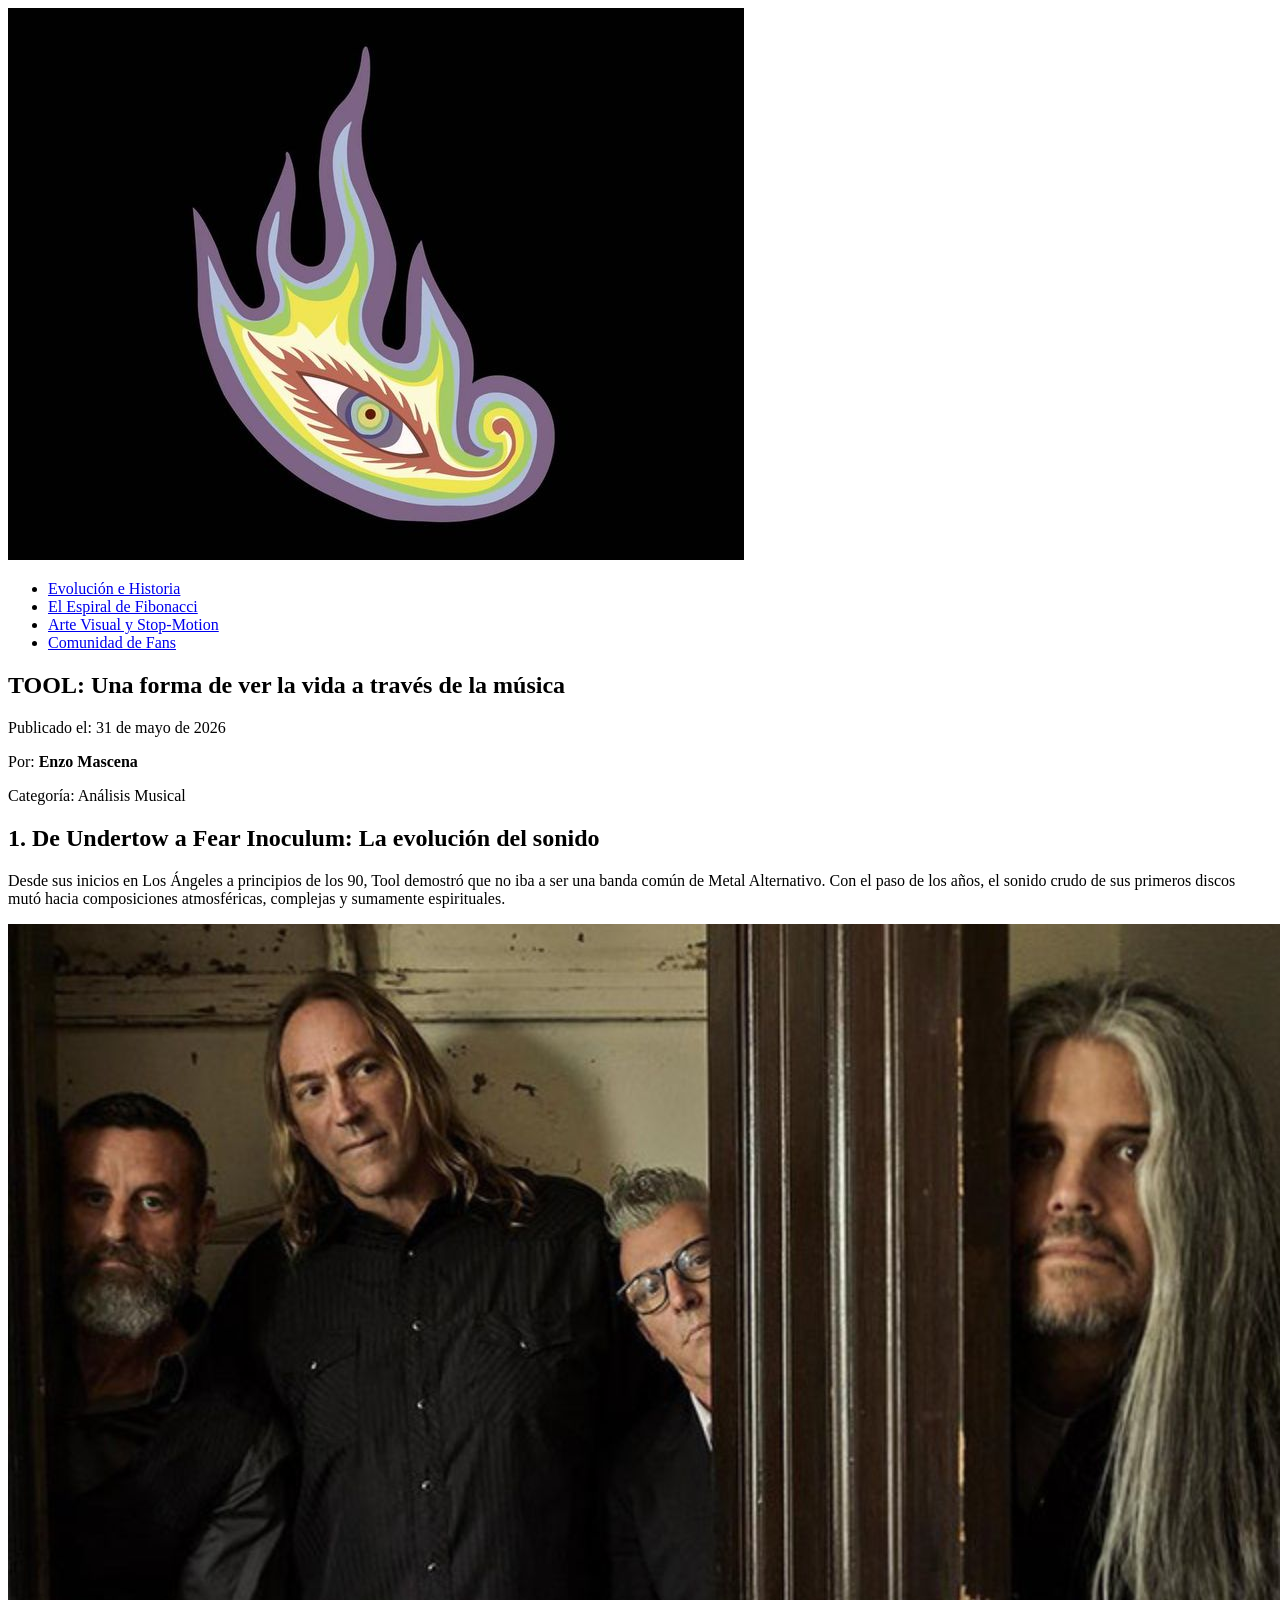
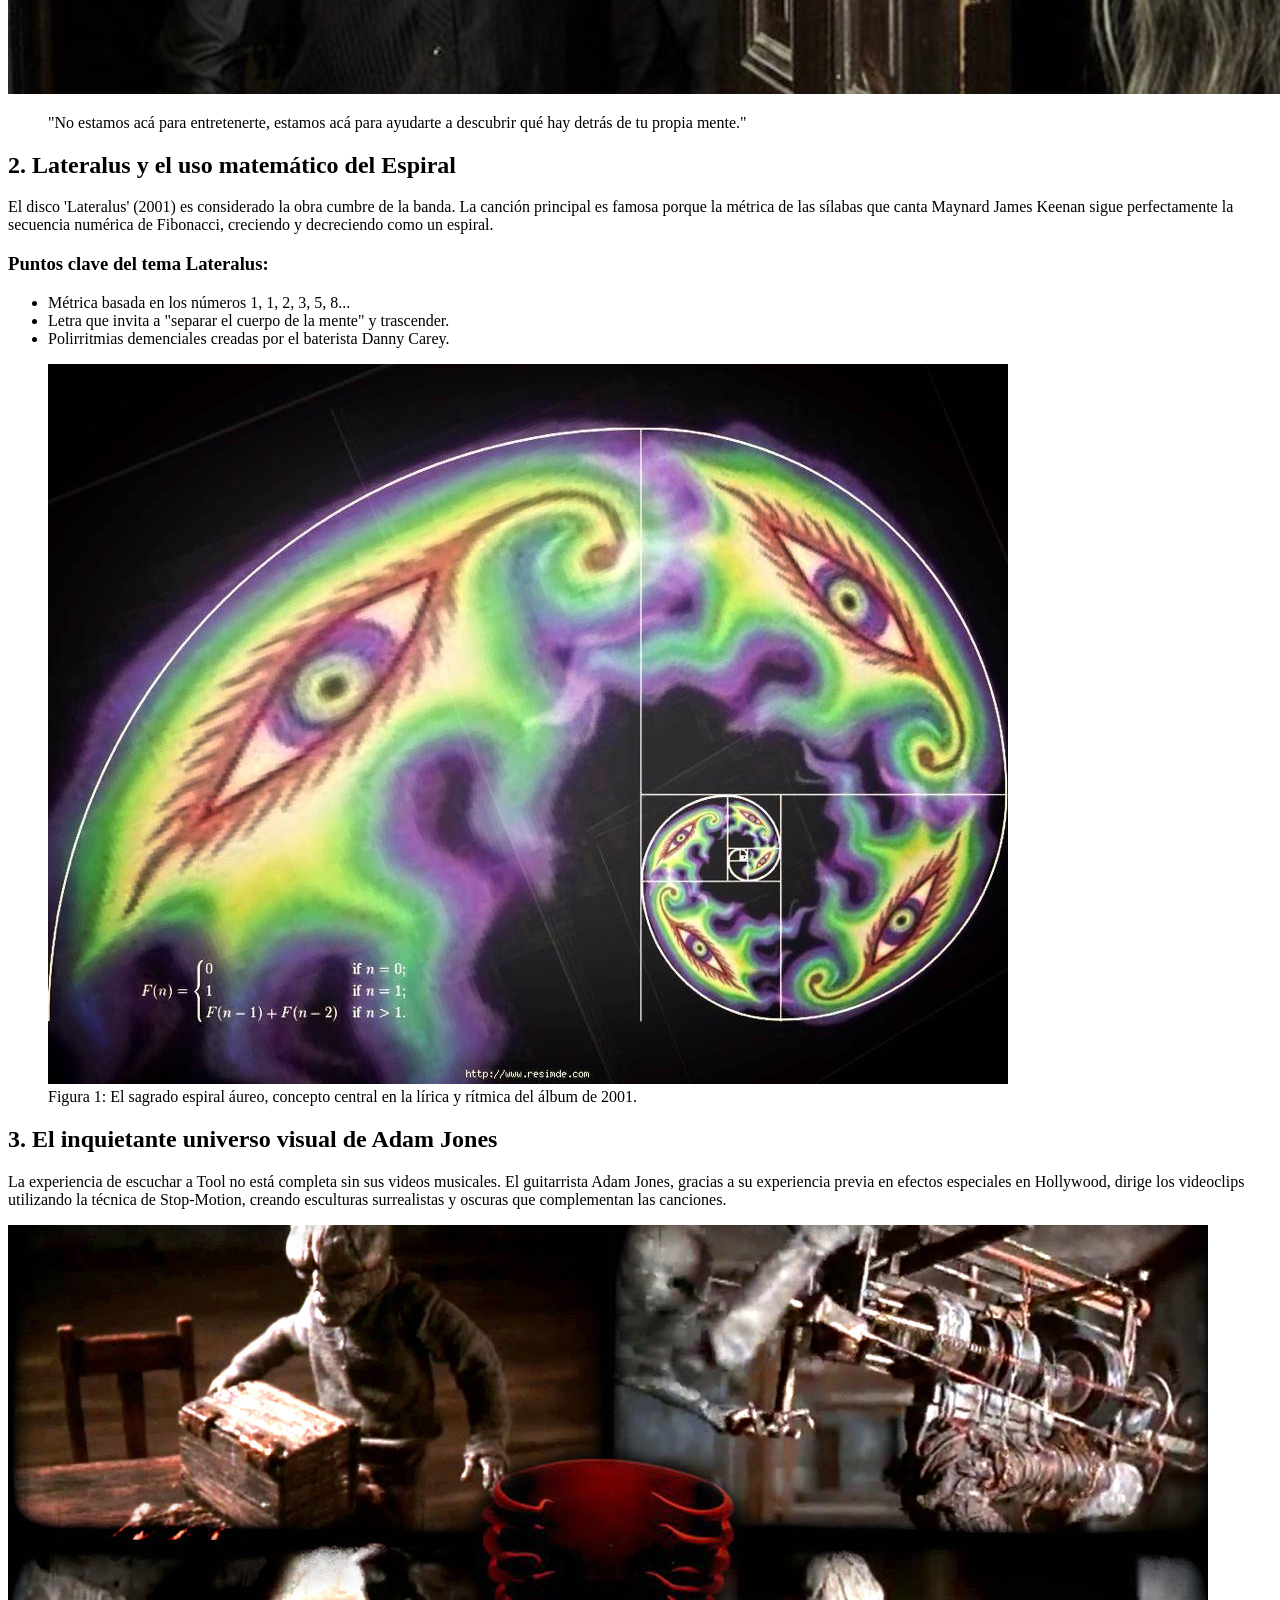
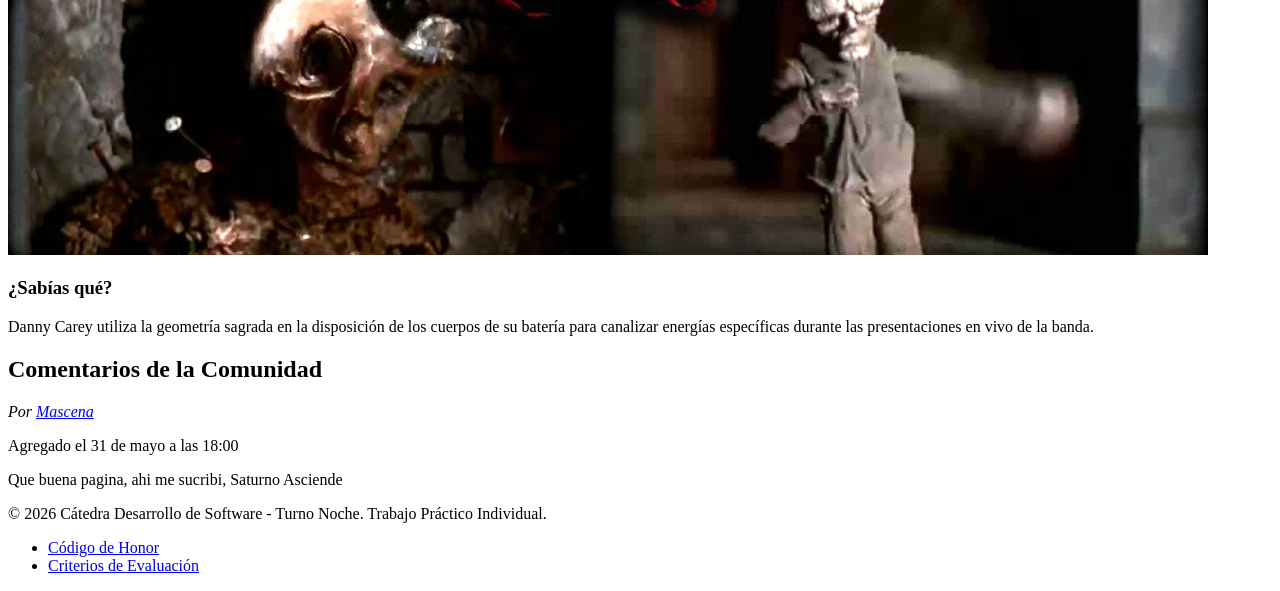
==== modulo-01_html-css/ejercicio-01_estructura-semantica/solucion/index.html @ 7d28214e "feat: Complete todo ejercicio-01_estructura-semantica" ====
<!DOCTYPE html>
<html lang="es">
<head>
    <meta charset="UTF-8">
    <meta name="viewport" content="width=device-width, initial-scale=1.0">
    <title>TOOL: Aguante Tool wacho</title>
    <meta name="description" content="Un recorrido profundo por la discografía de Tool, el simbolismo del espiral de Fibonacci en Lateralus y el impacto visual de su obra.">

    <meta property="og:title" content="TOOL: Filosofía y Metal Progresivo">
    <meta property="og:description" content="Análisis de la evolución musical y artística de la banda Tool.">
    <meta property="og:image" content="images/lateralus-eye.jpg">
    <link rel="icon" type="image/png" href="images/android-chrome-512x512.png">
</head>
<body>

    <header>
        <div class="logo">
            <a href="index.html">
                <img src="images/lateralus-eye.jpg" alt="Logo de Tool: Ojo de la era Lateralus">
            </a>
        </div>
        <nav>
            <ul>
                <li><a href="#historia">Evolución e Historia</a></li>
                <li><a href="#lateralus">El Espiral de Fibonacci</a></li>
                <li><a href="#arte-visual">Arte Visual y Stop-Motion</a></li>
                <li><a href="#comunidad">Comunidad de Fans</a></li>
            </ul>
        </nav>
    </header>

    <main>
        
        <article>
            
            <header>
                <h1>TOOL: Una forma de ver la vida a través de la música</h1>
                <p>Publicado el: <time datetime="2026-05-31">31 de mayo de 2026</time></p>
                <p>Por: <strong>Enzo Mascena</strong></p>
                <p>Categoría: Análisis Musical</p>
            </header>

            <section id="historia">
                <h2>1. De Undertow a Fear Inoculum: La evolución del sonido</h2>
                <p>Desde sus inicios en Los Ángeles a principios de los 90, Tool demostró que no iba a ser una banda común de Metal Alternativo. Con el paso de los años, el sonido crudo de sus primeros discos mutó hacia composiciones atmosféricas, complejas y sumamente espirituales.</p>
                
                <img src="images/tool-banda.jpg" alt="Los cuatro integrantes de Tool en el escenario rodeados de luces visuales psicodélicas">
                
                <blockquote cite="https://www.rollingstone.com">
                    <p>"No estamos acá para entretenerte, estamos acá para ayudarte a descubrir qué hay detrás de tu propia mente."</p>
                </blockquote>
            </section>

            <section id="lateralus">
                <h2>2. Lateralus y el uso matemático del Espiral</h2>
                <p>El disco 'Lateralus' (2001) es considerado la obra cumbre de la banda. La canción principal es famosa porque la métrica de las sílabas que canta Maynard James Keenan sigue perfectamente la secuencia numérica de Fibonacci, creciendo y decreciendo como un espiral.</p>
                
                <h3>Puntos clave del tema Lateralus:</h3>
                <ul>
                    <li>Métrica basada en los números 1, 1, 2, 3, 5, 8...</li>
                    <li>Letra que invita a "separar el cuerpo de la mente" y trascender.</li>
                    <li>Polirritmias demenciales creadas por el baterista Danny Carey.</li>
                </ul>

                <figure>
                    <img src="images/fibonacci-lateralus.jpg" alt="Gráfico del espiral de Fibonacci entrelazado con el arte anatómico del disco Lateralus">
                    <figcaption>Figura 1: El sagrado espiral áureo, concepto central en la lírica y rítmica del álbum de 2001.</figcaption>
                </figure>
            </section>

            <section id="arte-visual">
                <h2>3. El inquietante universo visual de Adam Jones</h2>
                <p>La experiencia de escuchar a Tool no está completa sin sus videos musicales. El guitarrista Adam Jones, gracias a su experiencia previa en efectos especiales en Hollywood, dirige los videoclips utilizando la técnica de Stop-Motion, creando esculturas surrealistas y oscuras que complementan las canciones.</p>
                <img src="images/tool-arte.jpg" alt="Obra visual interactiva y arte conceptual de la banda Tool">
            </section>

            <aside>
                <h3>¿Sabías qué?</h3>
                <p>Danny Carey utiliza la geometría sagrada en la disposición de los cuerpos de su batería para canalizar energías específicas durante las presentaciones en vivo de la banda.</p>
            </aside>

            <section id="comentarios">
                <h2>Comentarios de la Comunidad</h2>
                
                <article>
                    <header>
                        <address>Por <a href="enzomariomascena@gmail.com">Mascena</a></address>
                        <p>Agregado el <time datetime="2026-05-31T18:00">31 de mayo a las 18:00</time></p>
                    </header>
                    <p>Que buena pagina, ahi me sucribi, Saturno Asciende</p>
                </article>
            </section>

        </article>
        
    </main>

    <footer>
        <p>&copy; 2026 Cátedra Desarrollo de Software - Turno Noche. Trabajo Práctico Individual.</p>
        <nav>
            <ul>
                <li><a href="CODIGO_DE_HONOR.md">Código de Honor</a></li>
                <li><a href="criterios-evaluacion.md">Criterios de Evaluación</a></li>
            </ul>
        </nav>
    </footer>

    </body>
</html>

<!-- TP-CHECK: 1.1 | MASCENA ENZO MARIO | entendí que las etiquetas semánticas sirven para que me corrijan el enunciado, estuvo divertido escuchen TOOL y sean buenas personas -->
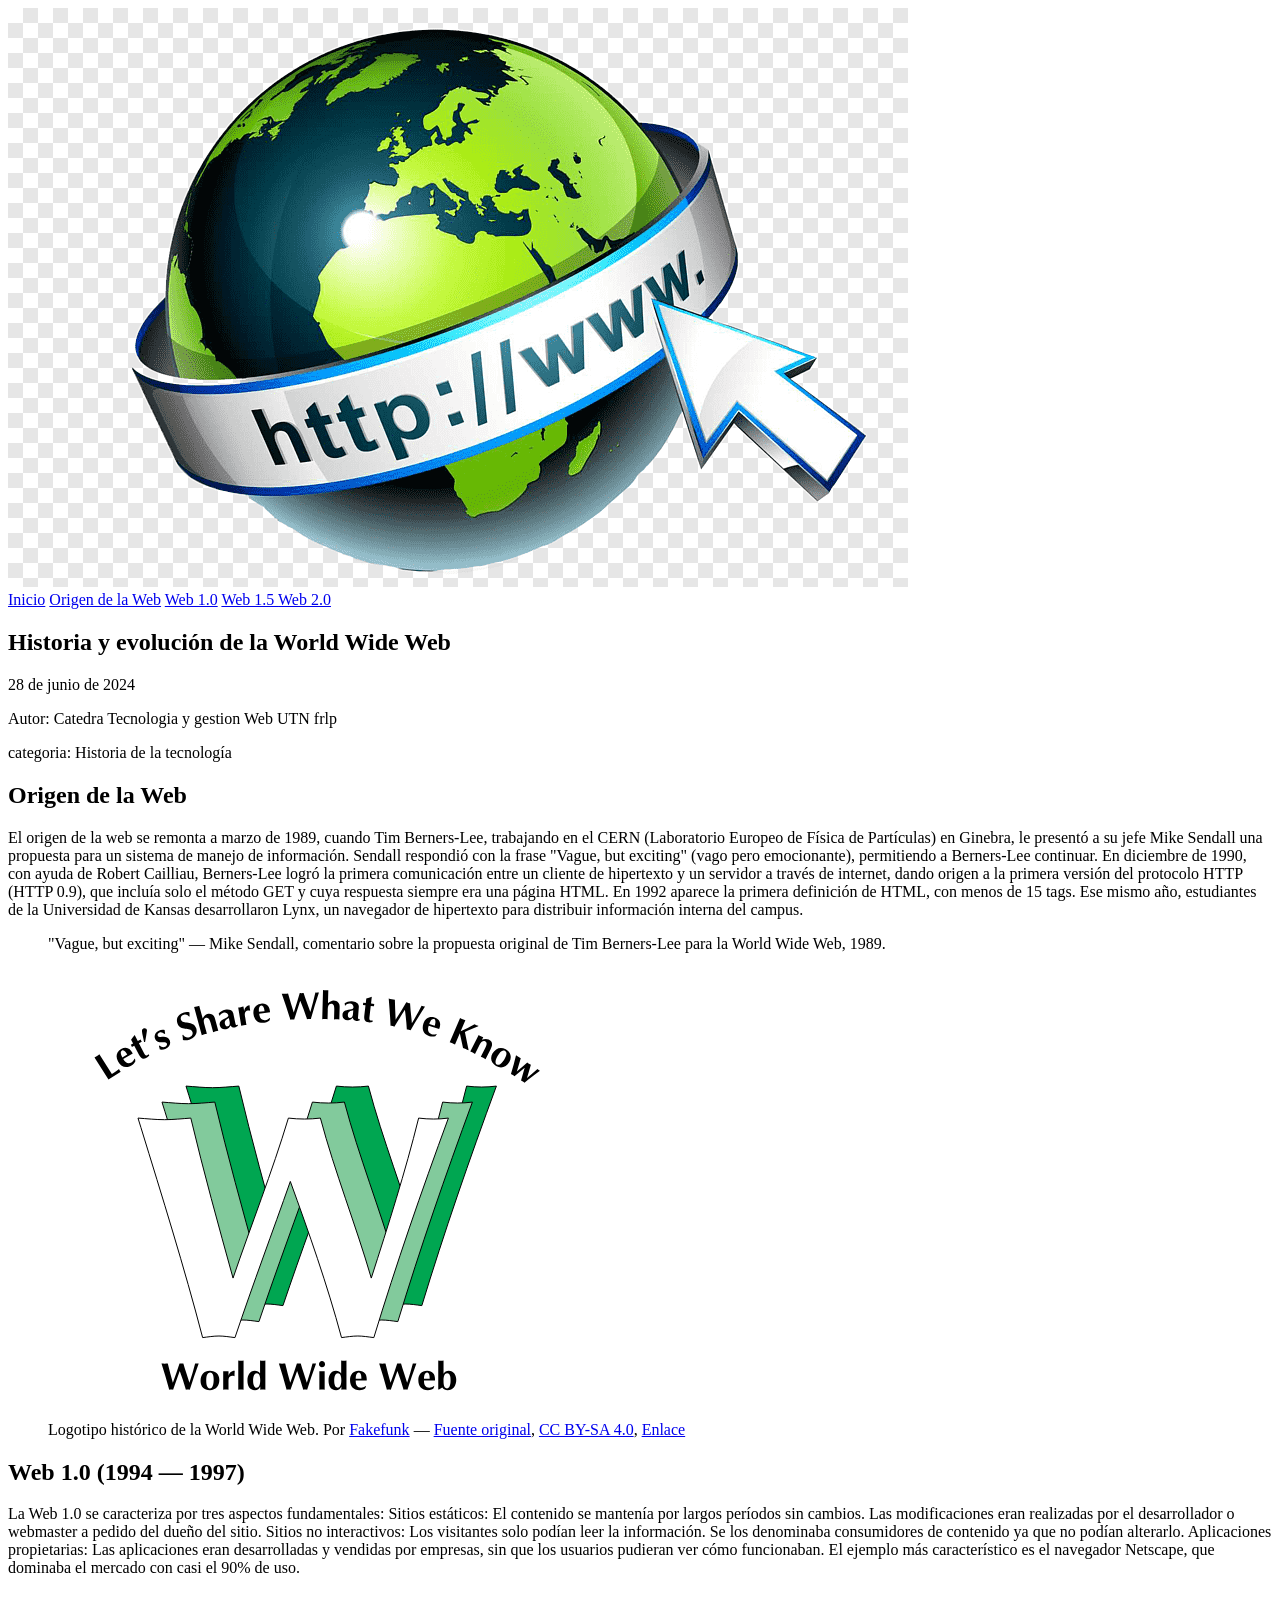
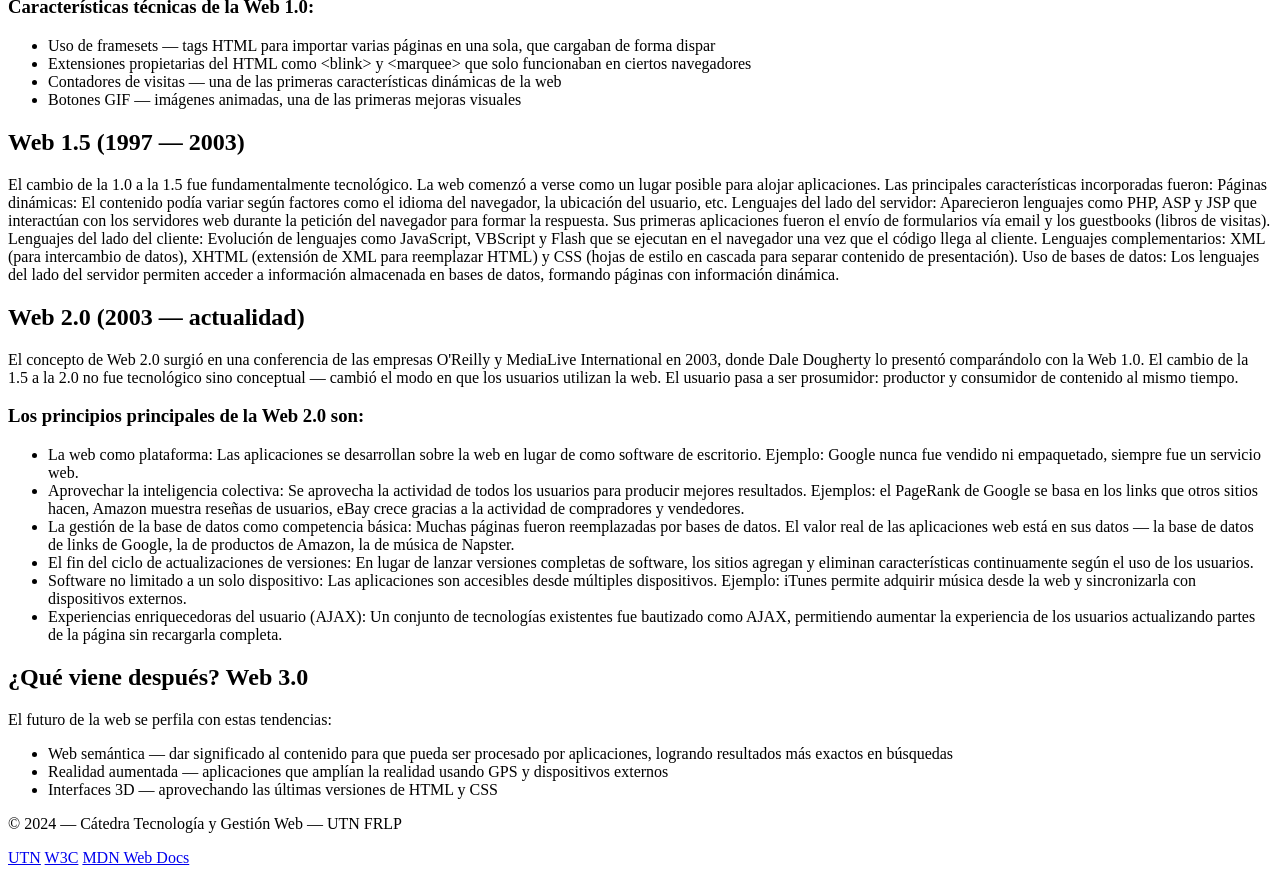
==== commit 7fa262d7: "ejercicio1.1: agrego estructura html semantica base" ====
--- a/modulo-01_html-css/ejercicio-01_estructura-semantica/solucion/index.html
+++ b/modulo-01_html-css/ejercicio-01_estructura-semantica/solucion/index.html
@@ -1,111 +1,131 @@
 <!DOCTYPE html>
 <html lang="es">
-<head>
-    <meta charset="UTF-8">
-    <meta name="viewport" content="width=device-width, initial-scale=1.0">
-    <title>TOOL: Aguante Tool wacho</title>
-    <meta name="description" content="Un recorrido profundo por la discografía de Tool, el simbolismo del espiral de Fibonacci en Lateralus y el impacto visual de su obra.">
+    <head>
+        <meta charset="UTF-8">
+        <meta name="viewport" content="width=device-width, initial-scale=1.0">
+        <title>Historia y evolución de la World Wide Web</title>
+        <meta name="description" content="Artículo sobre la historia y evolución de la World Wide Web">
+        <meta property="og:title" content="Historia y evolución de la World Wide Web">
+        <meta property="og:description" content="Un recorrido por los orígenes de la web, desde el hipertexto hasta la Web 2.0">
+        <meta property="og:image" content="WWW-LetShare.svg">
+    </head>
+    <body>
+        <header>
+            <img src="png-clipart-web-page-world-wide-web-website-internet-logo-world-wide-web-text-globe.png" alt="Logo Pagina Web">
+            <nav>
+                <a href="#inicio">Inicio</a>
+                <a href="#origen">Origen de la Web</a>
+                <a href="#web10">Web 1.0</a>
+                <a href="#web15">Web 1.5 </a>
+                <a href="#web20">Web 2.0</a>
+            </nav>
+        </header>
+        <main>
+            <article>
+                <header id="inicio">
+                    <h1>Historia y evolución de la World Wide Web</h1>
+                    <time datetime="2024-06-28">28 de junio de 2024</time>
+                    <p>Autor: Catedra Tecnologia y gestion Web UTN frlp</p>
+                    <p>categoria: Historia de la tecnología</p>
+                </header>    
+                <section id="origen"> 
+                    <h2>Origen de la Web</h2>
+                    <p>El origen de la web se remonta a marzo de 1989, cuando Tim Berners-Lee, trabajando en el CERN (Laboratorio Europeo de Física de Partículas) en Ginebra, le presentó a su jefe Mike Sendall una propuesta para un sistema de manejo de información. Sendall respondió con la frase "Vague, but exciting" (vago pero emocionante), permitiendo a Berners-Lee continuar.
+                    En diciembre de 1990, con ayuda de Robert Cailliau, Berners-Lee logró la primera comunicación entre un cliente de hipertexto y un servidor a través de internet, dando origen a la primera versión del protocolo HTTP (HTTP 0.9), que incluía solo el método GET y cuya respuesta siempre era una página HTML.
+                    En 1992 aparece la primera definición de HTML, con menos de 15 tags. Ese mismo año, estudiantes de la Universidad de Kansas desarrollaron Lynx, un navegador de hipertexto para distribuir información interna del campus.</p>
+                    <blockquote cite="http://www.w3.org/History/1989/proposal.html">
+                        <p>"Vague, but exciting" — Mike Sendall, comentario sobre la propuesta original de Tim Berners-Lee para la World Wide Web, 1989.</p>
+                    </blockquote>
+                    <figure>
+                        <img src="WWW-LetShare.svg" 
+                            alt="El logotipo histórico de la World Wide Web">
+                        <figcaption>
+                            Logotipo histórico de la World Wide Web. Por 
+                            <a href="https://commons.wikimedia.org/w/index.php?title=User:Fakefunk&amp;action=edit&amp;redlink=1" title="User:Fakefunk">Fakefunk</a> — 
+                            <a href="https://www.w3.org/Illustrations/LetsShare.ai.ps">Fuente original</a>, 
+                            <a href="https://creativecommons.org/licenses/by-sa/4.0" title="Creative Commons Attribution-Share Alike 4.0">CC BY-SA 4.0</a>, 
+                            <a href="https://commons.wikimedia.org/w/index.php?curid=114182179">Enlace</a>
+                        </figcaption>
+                    </figure>
+                </section>           
+                <section id="web10">
+                    <h2>Web 1.0 (1994 — 1997)</h2>
+                    <p>La Web 1.0 se caracteriza por tres aspectos fundamentales:
+                        Sitios estáticos:  El contenido se mantenía por largos períodos sin cambios. Las modificaciones eran realizadas por el desarrollador o webmaster a pedido del dueño del sitio.
 
-    <meta property="og:title" content="TOOL: Filosofía y Metal Progresivo">
-    <meta property="og:description" content="Análisis de la evolución musical y artística de la banda Tool.">
-    <meta property="og:image" content="images/lateralus-eye.jpg">
-    <link rel="icon" type="image/png" href="images/android-chrome-512x512.png">
-</head>
-<body>
+                        Sitios no interactivos: Los visitantes solo podían leer la información. Se los denominaba consumidores de contenido ya que no podían alterarlo.
 
-    <header>
-        <div class="logo">
-            <a href="index.html">
-                <img src="images/lateralus-eye.jpg" alt="Logo de Tool: Ojo de la era Lateralus">
-            </a>
-        </div>
-        <nav>
-            <ul>
-                <li><a href="#historia">Evolución e Historia</a></li>
-                <li><a href="#lateralus">El Espiral de Fibonacci</a></li>
-                <li><a href="#arte-visual">Arte Visual y Stop-Motion</a></li>
-                <li><a href="#comunidad">Comunidad de Fans</a></li>
-            </ul>
-        </nav>
-    </header>
+                        Aplicaciones propietarias: Las aplicaciones eran desarrolladas y vendidas por empresas, sin que los usuarios pudieran ver cómo funcionaban. El ejemplo más característico es el navegador Netscape, que dominaba el mercado con casi el 90% de uso.</p>
 
-    <main>
-        
-        <article>
-            
-            <header>
-                <h1>TOOL: Una forma de ver la vida a través de la música</h1>
-                <p>Publicado el: <time datetime="2026-05-31">31 de mayo de 2026</time></p>
-                <p>Por: <strong>Enzo Mascena</strong></p>
-                <p>Categoría: Análisis Musical</p>
-            </header>
-
-            <section id="historia">
-                <h2>1. De Undertow a Fear Inoculum: La evolución del sonido</h2>
-                <p>Desde sus inicios en Los Ángeles a principios de los 90, Tool demostró que no iba a ser una banda común de Metal Alternativo. Con el paso de los años, el sonido crudo de sus primeros discos mutó hacia composiciones atmosféricas, complejas y sumamente espirituales.</p>
-                
-                <img src="images/tool-banda.jpg" alt="Los cuatro integrantes de Tool en el escenario rodeados de luces visuales psicodélicas">
-                
-                <blockquote cite="https://www.rollingstone.com">
-                    <p>"No estamos acá para entretenerte, estamos acá para ayudarte a descubrir qué hay detrás de tu propia mente."</p>
-                </blockquote>
-            </section>
-
-            <section id="lateralus">
-                <h2>2. Lateralus y el uso matemático del Espiral</h2>
-                <p>El disco 'Lateralus' (2001) es considerado la obra cumbre de la banda. La canción principal es famosa porque la métrica de las sílabas que canta Maynard James Keenan sigue perfectamente la secuencia numérica de Fibonacci, creciendo y decreciendo como un espiral.</p>
-                
-                <h3>Puntos clave del tema Lateralus:</h3>
-                <ul>
-                    <li>Métrica basada en los números 1, 1, 2, 3, 5, 8...</li>
-                    <li>Letra que invita a "separar el cuerpo de la mente" y trascender.</li>
-                    <li>Polirritmias demenciales creadas por el baterista Danny Carey.</li>
-                </ul>
-
-                <figure>
-                    <img src="images/fibonacci-lateralus.jpg" alt="Gráfico del espiral de Fibonacci entrelazado con el arte anatómico del disco Lateralus">
-                    <figcaption>Figura 1: El sagrado espiral áureo, concepto central en la lírica y rítmica del álbum de 2001.</figcaption>
-                </figure>
-            </section>
-
-            <section id="arte-visual">
-                <h2>3. El inquietante universo visual de Adam Jones</h2>
-                <p>La experiencia de escuchar a Tool no está completa sin sus videos musicales. El guitarrista Adam Jones, gracias a su experiencia previa en efectos especiales en Hollywood, dirige los videoclips utilizando la técnica de Stop-Motion, creando esculturas surrealistas y oscuras que complementan las canciones.</p>
-                <img src="images/tool-arte.jpg" alt="Obra visual interactiva y arte conceptual de la banda Tool">
-            </section>
-
-            <aside>
-                <h3>¿Sabías qué?</h3>
-                <p>Danny Carey utiliza la geometría sagrada en la disposición de los cuerpos de su batería para canalizar energías específicas durante las presentaciones en vivo de la banda.</p>
-            </aside>
-
-            <section id="comentarios">
-                <h2>Comentarios de la Comunidad</h2>
-                
-                <article>
-                    <header>
-                        <address>Por <a href="enzomariomascena@gmail.com">Mascena</a></address>
-                        <p>Agregado el <time datetime="2026-05-31T18:00">31 de mayo a las 18:00</time></p>
-                    </header>
-                    <p>Que buena pagina, ahi me sucribi, Saturno Asciende</p>
-                </article>
-            </section>
-
-        </article>
-        
-    </main>
-
-    <footer>
-        <p>&copy; 2026 Cátedra Desarrollo de Software - Turno Noche. Trabajo Práctico Individual.</p>
-        <nav>
-            <ul>
-                <li><a href="CODIGO_DE_HONOR.md">Código de Honor</a></li>
-                <li><a href="criterios-evaluacion.md">Criterios de Evaluación</a></li>
-            </ul>
-        </nav>
-    </footer>
-
+                    <h3>Características técnicas de la Web 1.0:</h3>
+                    <ul>
+                        <li> Uso de framesets — tags HTML para importar varias páginas en una sola, que cargaban de forma dispar</li>
+                        <li> Extensiones propietarias del HTML como &lt;blink&gt; y &lt;marquee&gt; que solo funcionaban en ciertos navegadores</li>
+                        <li> Contadores de visitas — una de las primeras características dinámicas de la web</li>
+                        <li> Botones GIF — imágenes animadas, una de las primeras mejoras visuales</li>
+                    </ul>
+                </section>
+                <section id="web15">
+                        <h2>Web 1.5 (1997 — 2003)</h2>
+                        <p>El cambio de la 1.0 a la 1.5 fue fundamentalmente tecnológico. La web comenzó a verse como un lugar posible para alojar aplicaciones. 
+                        Las principales características incorporadas fueron:
+                        Páginas dinámicas: El contenido podía variar según factores como el idioma del navegador, la ubicación del usuario, etc.
+                        Lenguajes del lado del servidor: Aparecieron lenguajes como PHP, ASP y JSP que interactúan con los servidores web durante la petición del navegador para formar la respuesta. Sus primeras aplicaciones fueron el envío de formularios vía email y los guestbooks (libros de visitas).
+                        Lenguajes del lado del cliente: Evolución de lenguajes como JavaScript, VBScript y Flash que se ejecutan en el navegador una vez que el código llega al cliente.
+                        Lenguajes complementarios: XML (para intercambio de datos), XHTML (extensión de XML para reemplazar HTML) y CSS (hojas de estilo en cascada para separar contenido de presentación).
+                        Uso de bases de datos: Los lenguajes del lado del servidor permiten acceder a información almacenada en bases de datos, formando páginas con información dinámica.</p>
+                </section>
+                <section id="web20">
+                        <h2>Web 2.0 (2003 — actualidad)</h2>
+                        <p>El concepto de Web 2.0 surgió en una conferencia de las empresas O'Reilly y MediaLive International en 2003, donde Dale Dougherty lo presentó comparándolo con la Web 1.0.
+                        El cambio de la 1.5 a la 2.0 no fue tecnológico sino conceptual — cambió el modo en que los usuarios utilizan la web. El usuario pasa a ser prosumidor: productor y consumidor de contenido al mismo tiempo.</p>
+                        <h3>Los principios principales de la Web 2.0 son:</h3>
+                        <ul>
+                            <li>
+                                La web como plataforma: Las aplicaciones se desarrollan sobre la web en lugar de como software de escritorio. Ejemplo: Google nunca fue vendido ni empaquetado, siempre fue un servicio web.
+                            </li>
+                            <li>
+                                Aprovechar la inteligencia colectiva: Se aprovecha la actividad de todos los usuarios para producir mejores resultados. Ejemplos: el PageRank de Google se basa en los links que otros sitios hacen, Amazon muestra reseñas de usuarios, eBay crece gracias a la actividad de compradores y vendedores.
+                            </li>
+                            <li>
+                                La gestión de la base de datos como competencia básica: Muchas páginas fueron reemplazadas por bases de datos. El valor real de las aplicaciones web está en sus datos — la base de datos de links de Google, la de productos de Amazon, la de música de Napster.
+                            </li>
+                            <li>
+                                El fin del ciclo de actualizaciones de versiones: En lugar de lanzar versiones completas de software, los sitios agregan y eliminan características continuamente según el uso de los usuarios.
+                            </li>
+                            <li>
+                                Software no limitado a un solo dispositivo: Las aplicaciones son accesibles desde múltiples dispositivos. Ejemplo: iTunes permite adquirir música desde la web y sincronizarla con dispositivos externos.
+                            </li>
+                            <li>
+                                Experiencias enriquecedoras del usuario (AJAX): Un conjunto de tecnologías existentes fue bautizado como AJAX, permitiendo aumentar la experiencia de los usuarios actualizando partes de la página sin recargarla completa.
+                            </li>
+                        </ul>
+                </section>               
+                <aside>  
+                    <h2>¿Qué viene después? Web 3.0</h2>
+                    <p>El futuro de la web se perfila con estas tendencias:</p>
+                    <ul>
+                        <li>
+                            Web semántica — dar significado al contenido para que pueda ser procesado por aplicaciones, logrando resultados más exactos en búsquedas
+                        </li>
+                        <li>    
+                            Realidad aumentada — aplicaciones que amplían la realidad usando GPS y dispositivos externos
+                        </li>
+                        <li>
+                            Interfaces 3D — aprovechando las últimas versiones de HTML y CSS
+                        </li>
+                    </ul>
+                </aside>
+            </article>
+        </main>
+        <footer>
+            <p>&copy; 2024 — Cátedra Tecnología y Gestión Web — UTN FRLP</p>
+            <nav>
+                <a href="https://www.utn.edu.ar">UTN</a>
+                <a href="https://www.w3.org">W3C</a>
+                <a href="https://developer.mozilla.org">MDN Web Docs</a>
+            </nav>
+        </footer>
+        <!-- TP-CHECK: 1.1 | DePaola-Luca| entendí que las etiquetas semánticas sirven para Entiendo que las etiquetas semanticas sirven para no llenar el codigo de divs con ids y asi tener un codigo html mucho mas legible.--> 
     </body>
-</html>
-
-<!-- TP-CHECK: 1.1 | MASCENA ENZO MARIO | entendí que las etiquetas semánticas sirven para que me corrijan el enunciado, estuvo divertido escuchen TOOL y sean buenas personas -->+</html>
